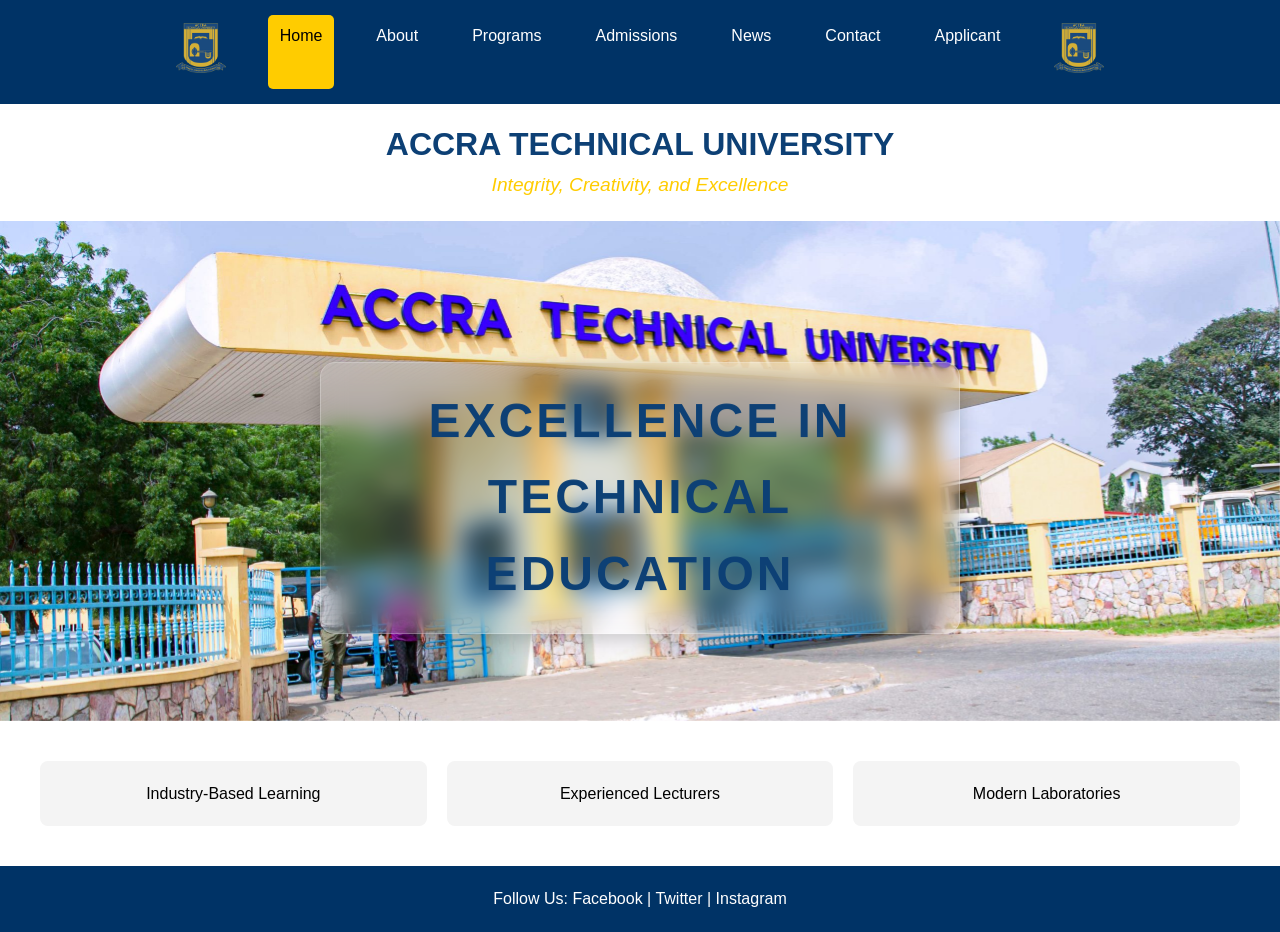
==== index.html @ e80a1d53 "Initial commit: ATU Web Project" ====
<!DOCTYPE html>
<html>
<head>
  <title>ATU - Home</title>
  <link rel="stylesheet" href="css/style.css">
</head>
<body>

<nav>
  <a href="index.html">
    <img src="images/Atu_logo.png" alt="ATU Logo" class="nav-logo">
  </a>
  <a href="index.html" class="active">Home</a>
  <a href="about.html">About</a>
  <a href="programs.html">Programs</a>
  <a href="admissions.html">Admissions</a>
  <a href="news.html">News</a>
  <a href="contact.html">Contact</a>
  <a href="applicant.html">Applicant</a>

  <a href="index.html">
    <img src="images/Atu_logo.png" alt="ATU Logo" class="nav-logo">
</a>
</nav>

<!-- University Header -->
<div class="university-header">
    ACCRA TECHNICAL UNIVERSITY
</div>

<!-- Motto / Tagline -->
<div class="university-motto">
    <em>Integrity, Creativity, and Excellence</em>
</div>


<section class="hero-slider">

  <div class="slide active">
      <img src="images/ATU entrance.jpg" alt="ATU Campus">
      <div class="slide-text">
          <h1>Excellence in Technical Education</h1>
      </div>
  </div>

  <div class="slide">
      <img src="images/ATU administration.jpg" alt="ATU Students">
      <div class="slide-text">
          <h1>Practical Skills for the Future</h1>
      </div>
  </div>

  <div class="slide">
      <img src="images/ATU overview.png" alt="ATU overview">
      <div class="slide-text">
           <h1>Innovation • Technology • Leadership</h1>
      </div>
  </div>

</section>

<section class="cards">
  <div class="card">Industry-Based Learning</div>
  <div class="card">Experienced Lecturers</div>
  <div class="card">Modern Laboratories</div>
</section>

<footer>
  <p>Follow Us: Facebook | Twitter | Instagram</p>
</footer>

<script src="js/main.js"></script>
</body>
</html>
---- css/style.css ----
* {
    margin: 0;
    padding: 0;
    box-sizing: border-box;
    font-family: Arial, sans-serif;
  }
  
  body {
    line-height: 1.6;
  }

  .university-header {
    text-align: center;       
    color: #0d4075;           
    font-size: 2rem;         
    font-weight: bold;        
    margin: 15px 0;           
    font-family: Arial, sans-serif; 
    margin-bottom: 0px;
  }

  .university-motto {
    text-align: center;       
    color: #333;              
    font-size: 1.2rem;        
    font-style: italic;       
    margin-bottom: 20px;      
    font-family: Georgia, serif; 
    color: #ffcc00;
  
  }
  
  /* NAVIGATION */
  nav {
    background: #003366;
    padding: 15px;
    display: flex;
    justify-content: center;
    flex-wrap: wrap;
  }
  
  nav a {
    color: white;
    text-decoration: none;
    margin: 0 15px;
    padding: 8px 12px;
  }
  
  nav a.active,
  nav a:hover {
    background: #ffcc00;
    color: black;
    border-radius: 5px;
  }

  .navbar {
    display: flex;
    align-items: center;
    justify-content: space-between;  /* left logo, links container, right logo */
    padding: 10px 20px;
    background-color: #FFD;          /* example background */
    box-shadow: 0 2px 6px rgba(0,0,0,0.1);
  }
  
  
  .nav-logo {
    height: 50px;              /* size of the logo */
    pointer-events: none;      /* prevents hover/click effects */
  }

  
  /* HERO */
  /* Container */
.hero-slider {
  position: relative;
  width: 100%;
  height: 500px;           /* adjust as needed */
  overflow: hidden;
}

/* All slides stacked on top of each other */
.slide {
  position: absolute;
  width: 100%;
  height: 100%;
  opacity: 0;
  transition: opacity 2s ease-in-out;  /* smooth fade */
}

/* The active slide is visible */
.slide.active {
  opacity: 1;
  z-index: 1;
}

.slide img {
  width: 100%;
  height: 100%;
  object-fit: cover;
}

.slide.active {
    display: block;
}
.slide-text {
  position: absolute;
  top: 50%;
  left: 50%;
  transform: translate(-50%, -40%);
  
  padding: 20px 35px;  
  border-radius: 15px;

  background: rgba(255, 255, 255, 0.12);
  backdrop-filter: blur(12px);
  -webkit-backdrop-filter: blur(12px);

  border: 1px solid rgba(255, 255, 255, 0.25);

  box-shadow: 0 6px 20px rgba(0, 0, 0, 0.20);

  text-align: center;
  color: #fff;

  width: fit-content;        
  max-width: 80%;            
}
.slide-text {
  position: absolute;
  top: 50%;
  left: 50%;
  transform: translate(-50%, -40%);
  
  padding: 20px 35px;  
  border-radius: 15px;

  background: rgba(255, 255, 255, 0.12);
  backdrop-filter: blur(12px);
  -webkit-backdrop-filter: blur(12px);

  border: 1px solid rgba(255, 255, 255, 0.25);

  box-shadow: 0 6px 20px rgba(0, 0, 0, 0.20);

  text-align: center;
  color: #0d4075; 
  width: fit-content;        
  max-width: 80%;            
}

.slide-text h1 {
  font-size: 3rem;
  font-weight: 800;
  letter-spacing: 3px;
  text-transform: uppercase;
  margin: 0;
}


@media (max-width: 768px) {
  .slide-text {
      padding: 20px 30px;
  }

  .slide-text h1 {
      font-size: 1.6rem;
  }
}
.next-btn {
    position: absolute;
    top: 50%;
    right: 20px;
    transform: translateY(-50%);
    background: rgba(0,0,0,0.5);
    border: none;
    color: white;
    font-size: 2rem;
    padding: 10px 15px;
    cursor: pointer;
}

.next-btn:hover {
    background: gold;
    color: black;
}
  
  /* CARDS */
  .cards {
    display: grid;
    grid-template-columns: repeat(auto-fit, minmax(250px,1fr));
    gap: 20px;
    padding: 40px;
  }
  
  .card {
    background: #f4f4f4;
    padding: 20px;
    border-radius: 8px;
    text-align: center;
  }
  
  /* FOOTER */
  footer {
    background: #003366;
    color: white;
    text-align: center;
    padding: 20px;
  }
  
  /* FORM */
  form {
    max-width: 500px;
    margin: 30px auto;
    padding: 20px;
  }
  
  input, select, textarea {
    width: 100%;
    padding: 8px;
    margin: 5px 0;
  }
  
  button {
    padding: 10px;
    background: #003366;
    color: white;
    border: none;
    cursor: pointer;
  }
  
  .error {
    color: red;
    font-size: 14px;
  }
  
  .success {
    color: green;
    text-align: center;
    margin-top: 10px;
  }
  
  /* TABLE */
  table {
    width: 90%;
    margin: 20px auto;
    border-collapse: collapse;
  }
  
  th, td {
    border: 1px solid #ccc;
    padding: 10px;
    text-align: center;
  }
  
  /* NEWS */
  .news-container {
    display: grid;
    grid-template-columns: repeat(auto-fit, minmax(250px,1fr));
    gap: 20px;
    padding: 20px;
  }
  
  .news-card {
    border: 1px solid #ccc;
    padding: 15px;
    border-radius: 5px;
  }
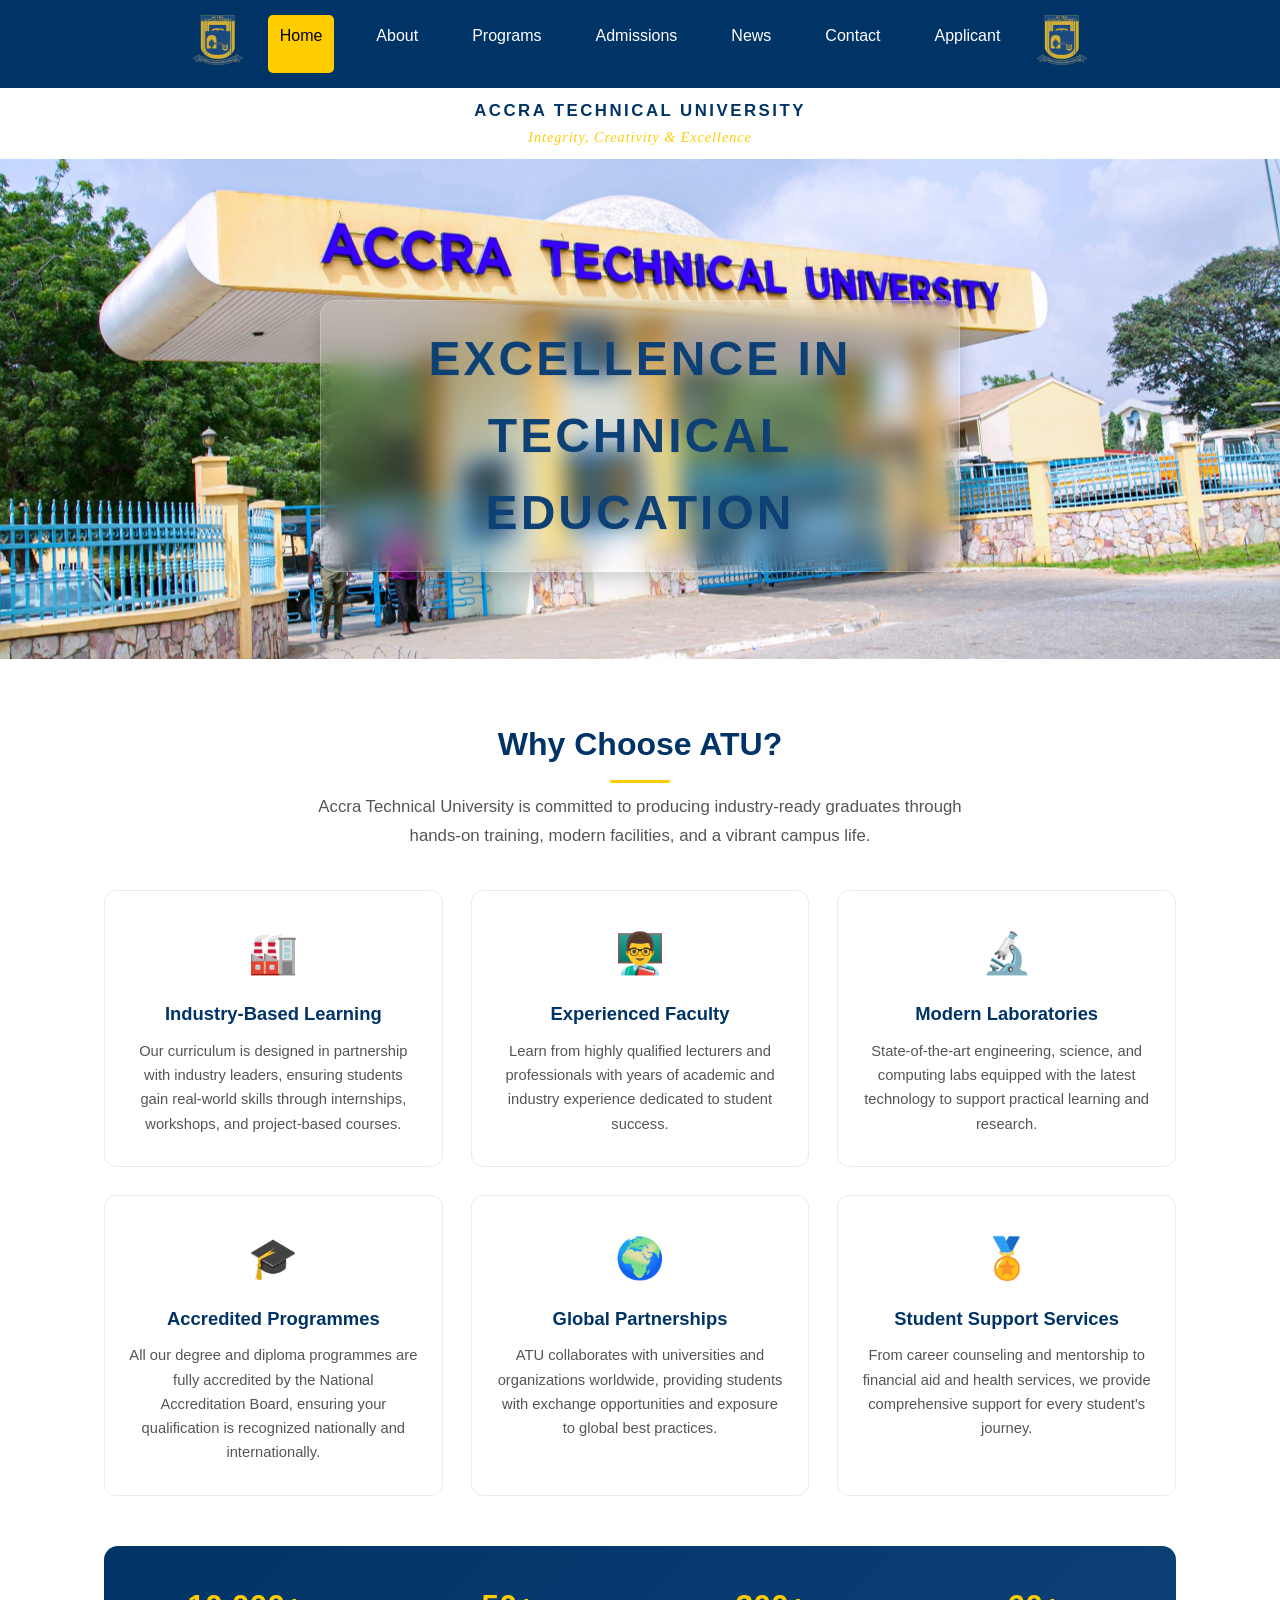
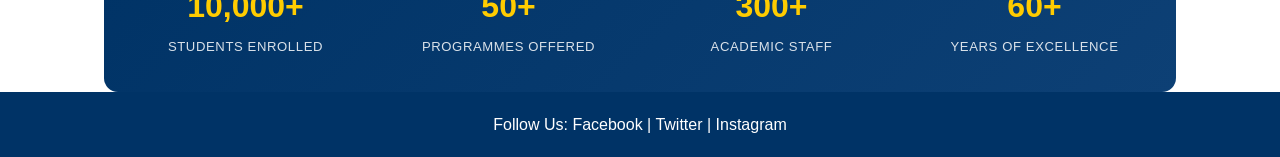
==== commit f91741b9: "Redesign: about, programs, news, applicant, index pages with modern UI" ====
--- a/index.html
+++ b/index.html
@@ -1,74 +1,142 @@
 <!DOCTYPE html>
 <html>
+
 <head>
   <title>ATU - Home</title>
   <link rel="stylesheet" href="css/style.css">
 </head>
+
 <body>
 
-<nav>
-  <a href="index.html">
-    <img src="images/Atu_logo.png" alt="ATU Logo" class="nav-logo">
-  </a>
-  <a href="index.html" class="active">Home</a>
-  <a href="about.html">About</a>
-  <a href="programs.html">Programs</a>
-  <a href="admissions.html">Admissions</a>
-  <a href="news.html">News</a>
-  <a href="contact.html">Contact</a>
-  <a href="applicant.html">Applicant</a>
+  <nav>
+    <a href="index.html">
+      <img src="images/Atu_logo.png" alt="ATU Logo" class="nav-logo">
+    </a>
+    <a href="index.html" class="active">Home</a>
+    <a href="about.html">About</a>
+    <a href="programs.html">Programs</a>
+    <a href="admissions.html">Admissions</a>
+    <a href="news.html">News</a>
+    <a href="contact.html">Contact</a>
+    <a href="applicant.html">Applicant</a>
 
-  <a href="index.html">
-    <img src="images/Atu_logo.png" alt="ATU Logo" class="nav-logo">
-</a>
-</nav>
+    <a href="index.html">
+      <img src="images/Atu_logo.png" alt="ATU Logo" class="nav-logo">
+    </a>
+  </nav>
 
-<!-- University Header -->
-<div class="university-header">
-    ACCRA TECHNICAL UNIVERSITY
-</div>
-
-<!-- Motto / Tagline -->
-<div class="university-motto">
-    <em>Integrity, Creativity, and Excellence</em>
-</div>
+  <!-- University Header Strip -->
+  <div class="university-strip">
+    <span class="uni-name">ACCRA TECHNICAL UNIVERSITY</span>
+    <span class="uni-motto">Integrity, Creativity &amp; Excellence</span>
+  </div>
 
 
-<section class="hero-slider">
+  <section class="hero-slider">
 
-  <div class="slide active">
+    <div class="slide active">
       <img src="images/ATU entrance.jpg" alt="ATU Campus">
       <div class="slide-text">
-          <h1>Excellence in Technical Education</h1>
+        <h1>Excellence in Technical Education</h1>
       </div>
-  </div>
+    </div>
 
-  <div class="slide">
+    <div class="slide">
       <img src="images/ATU administration.jpg" alt="ATU Students">
       <div class="slide-text">
-          <h1>Practical Skills for the Future</h1>
+        <h1>Practical Skills for the Future</h1>
       </div>
-  </div>
+    </div>
 
-  <div class="slide">
+    <div class="slide">
       <img src="images/ATU overview.png" alt="ATU overview">
       <div class="slide-text">
-           <h1>Innovation • Technology • Leadership</h1>
+        <h1>Innovation • Technology • Leadership</h1>
       </div>
-  </div>
+    </div>
 
-</section>
+  </section>
 
-<section class="cards">
-  <div class="card">Industry-Based Learning</div>
-  <div class="card">Experienced Lecturers</div>
-  <div class="card">Modern Laboratories</div>
-</section>
+  <!-- Why Choose ATU -->
+  <section class="why-atu">
+    <div class="section-header">
+      <h2>Why Choose ATU?</h2>
+      <p>Accra Technical University is committed to producing industry-ready graduates through hands-on training, modern
+        facilities, and a vibrant campus life.</p>
+    </div>
 
-<footer>
-  <p>Follow Us: Facebook | Twitter | Instagram</p>
-</footer>
+    <div class="why-grid">
 
-<script src="js/main.js"></script>
+      <div class="why-card">
+        <div class="why-icon">🏭</div>
+        <h3>Industry-Based Learning</h3>
+        <p>Our curriculum is designed in partnership with industry leaders, ensuring students gain real-world skills
+          through internships, workshops, and project-based courses.</p>
+      </div>
+
+      <div class="why-card">
+        <div class="why-icon">👨‍🏫</div>
+        <h3>Experienced Faculty</h3>
+        <p>Learn from highly qualified lecturers and professionals with years of academic and industry experience
+          dedicated to student success.</p>
+      </div>
+
+      <div class="why-card">
+        <div class="why-icon">🔬</div>
+        <h3>Modern Laboratories</h3>
+        <p>State-of-the-art engineering, science, and computing labs equipped with the latest technology to support
+          practical learning and research.</p>
+      </div>
+
+      <div class="why-card">
+        <div class="why-icon">🎓</div>
+        <h3>Accredited Programmes</h3>
+        <p>All our degree and diploma programmes are fully accredited by the National Accreditation Board, ensuring your
+          qualification is recognized nationally and internationally.</p>
+      </div>
+
+      <div class="why-card">
+        <div class="why-icon">🌍</div>
+        <h3>Global Partnerships</h3>
+        <p>ATU collaborates with universities and organizations worldwide, providing students with exchange
+          opportunities and exposure to global best practices.</p>
+      </div>
+
+      <div class="why-card">
+        <div class="why-icon">🏅</div>
+        <h3>Student Support Services</h3>
+        <p>From career counseling and mentorship to financial aid and health services, we provide comprehensive support
+          for every student's journey.</p>
+      </div>
+
+    </div>
+
+    <!-- Quick Stats Bar -->
+    <div class="atu-stats-bar">
+      <div class="atu-stat">
+        <span class="atu-stat-num">10,000+</span>
+        <span class="atu-stat-label">Students Enrolled</span>
+      </div>
+      <div class="atu-stat">
+        <span class="atu-stat-num">50+</span>
+        <span class="atu-stat-label">Programmes Offered</span>
+      </div>
+      <div class="atu-stat">
+        <span class="atu-stat-num">300+</span>
+        <span class="atu-stat-label">Academic Staff</span>
+      </div>
+      <div class="atu-stat">
+        <span class="atu-stat-num">60+</span>
+        <span class="atu-stat-label">Years of Excellence</span>
+      </div>
+    </div>
+  </section>
+
+  <footer>
+    <p>Follow Us: Facebook | Twitter | Instagram</p>
+  </footer>
+
+  <script src="js/main.js"></script>
 </body>
-</html>
+
+</html>
--- a/css/style.css
+++ b/css/style.css
@@ -9,25 +9,55 @@
     line-height: 1.6;
   }
 
-  .university-header {
-    text-align: center;       
-    color: #0d4075;           
-    font-size: 2rem;         
-    font-weight: bold;        
-    margin: 15px 0;           
-    font-family: Arial, sans-serif; 
-    margin-bottom: 0px;
-  }
-
-  .university-motto {
-    text-align: center;       
-    color: #333;              
-    font-size: 1.2rem;        
-    font-style: italic;       
-    margin-bottom: 20px;      
-    font-family: Georgia, serif; 
+  /* UNIVERSITY STRIP */
+  .university-strip {
+    display: flex;
+    flex-direction: column;
+    align-items: center;
+    justify-content: center;
+    gap: 2px;
+    background: #ffffff;
+    padding: 10px 20px;
+  }
+
+  .uni-name {
+    color: #003366;
+    font-size: 1.05rem;
+    font-weight: 700;
+    letter-spacing: 2.5px;
+    text-transform: uppercase;
+    font-family: Arial, sans-serif;
+  }
+
+  .uni-divider {
     color: #ffcc00;
-  
+    font-size: 1.1rem;
+    opacity: 0.6;
+  }
+
+  .uni-motto {
+    color: #ffcc00;
+    font-size: 0.88rem;
+    font-style: italic;
+    letter-spacing: 1px;
+    font-family: Georgia, serif;
+  }
+
+  @media (max-width: 520px) {
+    .university-strip {
+      flex-direction: column;
+      gap: 2px;
+      padding: 8px 12px;
+    }
+    .uni-divider {
+      display: none;
+    }
+    .uni-name {
+      font-size: 0.9rem;
+    }
+    .uni-motto {
+      font-size: 0.78rem;
+    }
   }
   
   /* NAVIGATION */
@@ -51,6 +81,14 @@
     background: #ffcc00;
     color: black;
     border-radius: 5px;
+  }
+
+  nav a:has(.nav-logo),
+  nav a:has(.nav-logo):hover,
+  nav a:has(.nav-logo).active {
+    background: none;
+    padding: 0;
+    margin: 0 10px;
   }
 
   .navbar {
@@ -184,19 +222,121 @@
     color: black;
 }
   
-  /* CARDS */
-  .cards {
+  /* ================= WHY CHOOSE ATU ================= */
+  .why-atu {
+    padding: 60px 5% 0;
+    max-width: 1200px;
+    margin: 0 auto;
+  }
+
+  .section-header {
+    text-align: center;
+    margin-bottom: 40px;
+  }
+
+  .section-header h2 {
+    font-size: 2rem;
+    color: #003366;
+    margin-bottom: 10px;
+    position: relative;
+    display: inline-block;
+  }
+
+  .section-header h2::after {
+    content: '';
+    display: block;
+    width: 60px;
+    height: 3px;
+    background: #ffcc00;
+    margin: 10px auto 0;
+    border-radius: 2px;
+  }
+
+  .section-header p {
+    color: #555;
+    font-size: 1.05rem;
+    max-width: 650px;
+    margin: 0 auto;
+    line-height: 1.7;
+  }
+
+  .why-grid {
     display: grid;
-    grid-template-columns: repeat(auto-fit, minmax(250px,1fr));
+    grid-template-columns: repeat(auto-fit, minmax(300px, 1fr));
+    gap: 28px;
+  }
+
+  .why-card {
+    background: #fff;
+    border: 1px solid #e8ecf1;
+    border-radius: 12px;
+    padding: 30px 24px;
+    text-align: center;
+    transition: transform 0.3s ease, box-shadow 0.3s ease;
+  }
+
+  .why-card:hover {
+    transform: translateY(-6px);
+    box-shadow: 0 10px 30px rgba(0, 51, 102, 0.12);
+    border-color: #ffcc00;
+  }
+
+  .why-icon {
+    font-size: 2.5rem;
+    margin-bottom: 14px;
+  }
+
+  .why-card h3 {
+    color: #003366;
+    font-size: 1.15rem;
+    margin-bottom: 10px;
+    font-weight: 700;
+  }
+
+  .why-card p {
+    color: #555;
+    font-size: 0.92rem;
+    line-height: 1.65;
+  }
+
+  /* Stats Bar */
+  .atu-stats-bar {
+    display: grid;
+    grid-template-columns: repeat(auto-fit, minmax(150px, 1fr));
     gap: 20px;
-    padding: 40px;
-  }
-  
-  .card {
-    background: #f4f4f4;
-    padding: 20px;
-    border-radius: 8px;
-    text-align: center;
+    margin-top: 50px;
+    padding: 35px 20px;
+    background: linear-gradient(135deg, #003366 0%, #0d4075 100%);
+    border-radius: 14px;
+    text-align: center;
+  }
+
+  .atu-stat-num {
+    display: block;
+    font-size: 2rem;
+    font-weight: 800;
+    color: #ffcc00;
+  }
+
+  .atu-stat-label {
+    display: block;
+    font-size: 0.82rem;
+    color: rgba(255, 255, 255, 0.85);
+    margin-top: 4px;
+    text-transform: uppercase;
+    letter-spacing: 0.6px;
+  }
+
+  @media (max-width: 768px) {
+    .why-grid {
+      grid-template-columns: 1fr;
+    }
+    .section-header h2 {
+      font-size: 1.6rem;
+    }
+    .atu-stats-bar {
+      grid-template-columns: repeat(2, 1fr);
+    }
   }
   
   /* FOOTER */
@@ -265,4 +405,795 @@
     padding: 15px;
     border-radius: 5px;
   }
+  
+  /* ================= PAGE BANNER ================= */
+  .page-banner {
+    background: linear-gradient(135deg, #003366 0%, #0d4075 50%, #1a5c9e 100%);
+    color: white;
+    text-align: center;
+    padding: 50px 20px 40px;
+  }
+  
+  .page-banner h1 {
+    font-size: 2.4rem;
+    font-weight: 700;
+    margin-bottom: 8px;
+    letter-spacing: 1px;
+  }
+  
+  .page-banner p {
+    font-size: 1.1rem;
+    opacity: 0.85;
+    font-style: italic;
+  }
+  
+  /* ================= APPLICANT STATS ================= */
+  .applicant-stats {
+    display: grid;
+    grid-template-columns: repeat(auto-fit, minmax(160px, 1fr));
+    gap: 20px;
+    padding: 30px 5%;
+    max-width: 900px;
+    margin: -30px auto 0;
+    position: relative;
+    z-index: 2;
+  }
+  
+  .stat-card {
+    background: #fff;
+    border-radius: 12px;
+    padding: 22px 16px;
+    text-align: center;
+    box-shadow: 0 4px 15px rgba(0, 0, 0, 0.1);
+    transition: transform 0.25s ease, box-shadow 0.25s ease;
+  }
+  
+  .stat-card:hover {
+    transform: translateY(-4px);
+    box-shadow: 0 8px 25px rgba(0, 0, 0, 0.15);
+  }
+  
+  .stat-number {
+    display: block;
+    font-size: 2rem;
+    font-weight: 800;
+    color: #003366;
+  }
+  
+  .stat-label {
+    display: block;
+    font-size: 0.85rem;
+    color: #666;
+    margin-top: 4px;
+    text-transform: uppercase;
+    letter-spacing: 0.5px;
+  }
+  
+  /* ================= APPLICANT TOOLBAR ================= */
+  .applicant-toolbar {
+    display: flex;
+    flex-wrap: wrap;
+    align-items: center;
+    gap: 12px;
+    max-width: 1100px;
+    margin: 30px auto 0;
+    padding: 0 5%;
+  }
+  
+  .applicant-toolbar input[type="text"] {
+    flex: 1;
+    min-width: 200px;
+    padding: 12px 16px;
+    border: 2px solid #dde1e6;
+    border-radius: 8px;
+    font-size: 0.95rem;
+    transition: border-color 0.3s;
+    outline: none;
+  }
+  
+  .applicant-toolbar input[type="text"]:focus {
+    border-color: #003366;
+  }
+  
+  .applicant-toolbar select {
+    padding: 12px 16px;
+    border: 2px solid #dde1e6;
+    border-radius: 8px;
+    font-size: 0.95rem;
+    background: #fff;
+    cursor: pointer;
+    outline: none;
+    min-width: 170px;
+  }
+  
+  .applicant-toolbar select:focus {
+    border-color: #003366;
+  }
+  
+  .btn-export {
+    padding: 12px 20px;
+    background: #0d4075;
+    color: white;
+    border: none;
+    border-radius: 8px;
+    cursor: pointer;
+    font-size: 0.9rem;
+    font-weight: 600;
+    transition: background 0.3s;
+  }
+  
+  .btn-export:hover {
+    background: #003366;
+  }
+  
+  .btn-clear {
+    padding: 12px 20px;
+    background: #dc3545;
+    color: white;
+    border: none;
+    border-radius: 8px;
+    cursor: pointer;
+    font-size: 0.9rem;
+    font-weight: 600;
+    transition: background 0.3s;
+  }
+  
+  .btn-clear:hover {
+    background: #a71d2a;
+  }
+  
+  /* ================= APPLICANT TABLE ================= */
+  .applicant-table-wrapper {
+    max-width: 1100px;
+    margin: 25px auto 40px;
+    padding: 0 5%;
+  }
+  
+  .applicant-table {
+    width: 100%;
+    border-collapse: separate;
+    border-spacing: 0;
+    border-radius: 12px;
+    overflow: hidden;
+    box-shadow: 0 2px 12px rgba(0, 0, 0, 0.08);
+  }
+  
+  .applicant-table thead {
+    background: linear-gradient(135deg, #003366, #0d4075);
+  }
+  
+  .applicant-table thead th {
+    color: #fff;
+    padding: 14px 16px;
+    font-size: 0.85rem;
+    text-transform: uppercase;
+    letter-spacing: 0.8px;
+    font-weight: 600;
+    border: none;
+    text-align: left;
+  }
+  
+  .applicant-table thead th:first-child {
+    text-align: center;
+    width: 50px;
+  }
+
+  .applicant-table thead th:last-child {
+    text-align: center;
+    width: 100px;
+  }
+  
+  .applicant-table tbody tr {
+    transition: background 0.2s;
+  }
+  
+  .applicant-table tbody tr:nth-child(even) {
+    background: #f7f9fc;
+  }
+  
+  .applicant-table tbody tr:hover {
+    background: #e8f0fe;
+  }
+  
+  .applicant-table tbody td {
+    padding: 13px 16px;
+    font-size: 0.93rem;
+    color: #333;
+    border: none;
+    border-bottom: 1px solid #eee;
+    text-align: left;
+  }
+  
+  .applicant-table tbody td:first-child {
+    text-align: center;
+    font-weight: 600;
+    color: #003366;
+  }
+
+  .applicant-table tbody td:last-child {
+    text-align: center;
+  }
+  
+  .btn-delete {
+    padding: 6px 14px;
+    background: transparent;
+    color: #dc3545;
+    border: 2px solid #dc3545;
+    border-radius: 6px;
+    cursor: pointer;
+    font-size: 0.82rem;
+    font-weight: 600;
+    transition: all 0.25s ease;
+  }
+  
+  .btn-delete:hover {
+    background: #dc3545;
+    color: #fff;
+  }
+  
+  /* ================= EMPTY STATE ================= */
+  .empty-state {
+    text-align: center;
+    padding: 60px 20px;
+    display: none;
+  }
+  
+  .empty-state.visible {
+    display: block;
+  }
+  
+  .empty-icon {
+    font-size: 3.5rem;
+    margin-bottom: 12px;
+  }
+  
+  .empty-state h3 {
+    color: #003366;
+    font-size: 1.4rem;
+    margin-bottom: 8px;
+  }
+  
+  .empty-state p {
+    color: #777;
+    font-size: 0.95rem;
+  }
+  
+  .empty-state a {
+    color: #0d4075;
+    font-weight: 600;
+    text-decoration: underline;
+  }
+  
+  /* ================= RESPONSIVE ================= */
+  @media (max-width: 768px) {
+    .applicant-stats {
+      grid-template-columns: repeat(2, 1fr);
+      padding: 20px 4%;
+    }
+  
+    .applicant-toolbar {
+      flex-direction: column;
+    }
+  
+    .applicant-toolbar input[type="text"],
+    .applicant-toolbar select {
+      width: 100%;
+    }
+  
+    .applicant-table-wrapper {
+      overflow-x: auto;
+    }
+  
+    .page-banner h1 {
+      font-size: 1.8rem;
+    }
+  }
+
+  /* ================= ABOUT PAGE ================= */
+  .about-intro {
+    max-width: 1100px;
+    margin: 0 auto;
+    padding: 50px 5% 40px;
+  }
+
+  .about-intro-content {
+    display: grid;
+    grid-template-columns: 1.2fr 1fr;
+    gap: 40px;
+    align-items: center;
+  }
+
+  .about-text h2 {
+    color: #003366;
+    font-size: 1.8rem;
+    margin-bottom: 16px;
+    position: relative;
+  }
+
+  .about-text h2::after {
+    content: '';
+    display: block;
+    width: 50px;
+    height: 3px;
+    background: #ffcc00;
+    margin-top: 8px;
+    border-radius: 2px;
+  }
+
+  .about-text p {
+    color: #555;
+    font-size: 0.95rem;
+    line-height: 1.75;
+    margin-bottom: 14px;
+  }
+
+  .about-image img {
+    width: 100%;
+    border-radius: 12px;
+    box-shadow: 0 8px 25px rgba(0, 0, 0, 0.12);
+  }
+
+  @media (max-width: 768px) {
+    .about-intro-content {
+      grid-template-columns: 1fr;
+    }
+  }
+
+  /* Vision / Mission / Values */
+  .vmv-section {
+    background: #f7f9fc;
+    padding: 50px 5%;
+  }
+
+  .vmv-grid {
+    display: grid;
+    grid-template-columns: repeat(auto-fit, minmax(280px, 1fr));
+    gap: 28px;
+    max-width: 1100px;
+    margin: 0 auto;
+  }
+
+  .vmv-card {
+    background: #fff;
+    border-radius: 12px;
+    padding: 30px 24px;
+    text-align: center;
+    box-shadow: 0 2px 12px rgba(0,0,0,0.06);
+    border-top: 4px solid #003366;
+    transition: transform 0.3s, box-shadow 0.3s;
+  }
+
+  .vmv-card:hover {
+    transform: translateY(-5px);
+    box-shadow: 0 8px 25px rgba(0,0,0,0.1);
+  }
+
+  .vmv-icon {
+    font-size: 2.5rem;
+    margin-bottom: 12px;
+  }
+
+  .vmv-card h3 {
+    color: #003366;
+    font-size: 1.2rem;
+    margin-bottom: 10px;
+  }
+
+  .vmv-card p {
+    color: #555;
+    font-size: 0.92rem;
+    line-height: 1.65;
+  }
+
+  .values-list {
+    display: flex;
+    flex-wrap: wrap;
+    justify-content: center;
+    gap: 8px;
+    margin-top: 8px;
+  }
+
+  .value-tag {
+    background: #e8f0fe;
+    color: #003366;
+    padding: 6px 14px;
+    border-radius: 20px;
+    font-size: 0.82rem;
+    font-weight: 600;
+  }
+
+  /* History Timeline */
+  .history-section {
+    max-width: 800px;
+    margin: 0 auto;
+    padding: 50px 5% 60px;
+  }
+
+  .timeline {
+    position: relative;
+    margin-top: 30px;
+    padding-left: 40px;
+  }
+
+  .timeline::before {
+    content: '';
+    position: absolute;
+    left: 15px;
+    top: 0;
+    bottom: 0;
+    width: 3px;
+    background: #dde1e6;
+    border-radius: 2px;
+  }
+
+  .timeline-item {
+    position: relative;
+    margin-bottom: 30px;
+    padding-left: 20px;
+  }
+
+  .timeline-item::before {
+    content: '';
+    position: absolute;
+    left: -31px;
+    top: 6px;
+    width: 14px;
+    height: 14px;
+    background: #003366;
+    border: 3px solid #ffcc00;
+    border-radius: 50%;
+  }
+
+  .timeline-year {
+    font-size: 0.85rem;
+    font-weight: 700;
+    color: #ffcc00;
+    background: #003366;
+    display: inline-block;
+    padding: 3px 12px;
+    border-radius: 12px;
+    margin-bottom: 6px;
+  }
+
+  .timeline-content h4 {
+    color: #003366;
+    font-size: 1.05rem;
+    margin-bottom: 4px;
+  }
+
+  .timeline-content p {
+    color: #555;
+    font-size: 0.9rem;
+    line-height: 1.6;
+  }
+
+  /* ================= PROGRAMS PAGE ================= */
+  .prog-levels {
+    max-width: 1100px;
+    margin: 0 auto;
+    padding: 50px 5% 40px;
+  }
+
+  .levels-grid {
+    display: grid;
+    grid-template-columns: repeat(auto-fit, minmax(220px, 1fr));
+    gap: 24px;
+  }
+
+  .level-card {
+    background: #fff;
+    border: 1px solid #e8ecf1;
+    border-radius: 12px;
+    padding: 28px 20px;
+    text-align: center;
+    transition: transform 0.3s, box-shadow 0.3s, border-color 0.3s;
+  }
+
+  .level-card:hover {
+    transform: translateY(-5px);
+    box-shadow: 0 8px 25px rgba(0,51,102,0.1);
+    border-color: #ffcc00;
+  }
+
+  .level-icon {
+    font-size: 2.2rem;
+    margin-bottom: 12px;
+  }
+
+  .level-card h3 {
+    color: #003366;
+    font-size: 1.05rem;
+    margin-bottom: 8px;
+  }
+
+  .level-card p {
+    color: #666;
+    font-size: 0.88rem;
+    line-height: 1.6;
+  }
+
+  /* Schools Section */
+  .schools-section {
+    background: #f7f9fc;
+    padding: 50px 5%;
+  }
+
+  .schools-grid {
+    display: grid;
+    grid-template-columns: repeat(auto-fit, minmax(300px, 1fr));
+    gap: 28px;
+    max-width: 1200px;
+    margin: 0 auto;
+  }
+
+  .school-card {
+    background: #fff;
+    border-radius: 12px;
+    overflow: hidden;
+    box-shadow: 0 2px 12px rgba(0,0,0,0.06);
+    transition: transform 0.3s, box-shadow 0.3s;
+  }
+
+  .school-card:hover {
+    transform: translateY(-5px);
+    box-shadow: 0 8px 25px rgba(0,0,0,0.12);
+  }
+
+  .school-header {
+    padding: 20px;
+    display: flex;
+    align-items: center;
+    gap: 12px;
+  }
+
+  .school-header.engineering { background: linear-gradient(135deg, #003366, #0d4075); }
+  .school-header.sciences { background: linear-gradient(135deg, #1a6b3c, #228b22); }
+  .school-header.business { background: linear-gradient(135deg, #8b4513, #a0522d); }
+  .school-header.arts { background: linear-gradient(135deg, #6a1b9a, #8e24aa); }
+
+  .school-icon {
+    font-size: 1.8rem;
+  }
+
+  .school-header h3 {
+    color: #fff;
+    font-size: 1.05rem;
+    font-weight: 700;
+  }
+
+  .school-body {
+    padding: 20px;
+  }
+
+  .school-body > p {
+    color: #666;
+    font-size: 0.88rem;
+    line-height: 1.6;
+    margin-bottom: 14px;
+  }
+
+  .prog-list {
+    list-style: none;
+    padding: 0;
+    margin: 0;
+  }
+
+  .prog-list li {
+    padding: 8px 0;
+    border-bottom: 1px solid #f0f0f0;
+    font-size: 0.9rem;
+    color: #333;
+    display: flex;
+    align-items: center;
+    gap: 8px;
+  }
+
+  .prog-list li:last-child {
+    border-bottom: none;
+  }
+
+  .prog-badge {
+    background: #003366;
+    color: #fff;
+    padding: 2px 8px;
+    border-radius: 4px;
+    font-size: 0.7rem;
+    font-weight: 700;
+    flex-shrink: 0;
+  }
+
+  /* Programs CTA */
+  .prog-cta {
+    text-align: center;
+    padding: 50px 20px;
+    background: linear-gradient(135deg, #003366 0%, #0d4075 100%);
+    color: #fff;
+  }
+
+  .prog-cta h2 {
+    font-size: 1.8rem;
+    margin-bottom: 10px;
+  }
+
+  .prog-cta p {
+    font-size: 1rem;
+    opacity: 0.85;
+    margin-bottom: 24px;
+  }
+
+  .cta-btn {
+    display: inline-block;
+    padding: 14px 32px;
+    background: #ffcc00;
+    color: #003366;
+    font-weight: 700;
+    font-size: 1rem;
+    text-decoration: none;
+    border-radius: 8px;
+    transition: background 0.3s, transform 0.2s;
+  }
+
+  .cta-btn:hover {
+    background: #ffd633;
+    transform: translateY(-2px);
+  }
+
+  @media (max-width: 768px) {
+    .schools-grid {
+      grid-template-columns: 1fr;
+    }
+    .levels-grid {
+      grid-template-columns: repeat(2, 1fr);
+    }
+  }
+
+  /* ================= NEWS PAGE ================= */
+  .news-filter-bar {
+    display: flex;
+    justify-content: center;
+    align-items: center;
+    gap: 10px;
+    padding: 24px 20px;
+    flex-wrap: wrap;
+    background: #f7f9fc;
+    border-bottom: 1px solid #e8ecf1;
+  }
+
+  .filter-label {
+    font-weight: 600;
+    color: #003366;
+    font-size: 0.9rem;
+  }
+
+  .filter-btn {
+    padding: 8px 18px;
+    border: 2px solid #dde1e6;
+    background: #fff;
+    border-radius: 20px;
+    font-size: 0.85rem;
+    font-weight: 600;
+    cursor: pointer;
+    transition: all 0.25s;
+    color: #555;
+  }
+
+  .filter-btn:hover,
+  .filter-btn.active {
+    background: #003366;
+    color: #fff;
+    border-color: #003366;
+  }
+
+  .news-grid {
+    display: grid;
+    grid-template-columns: repeat(auto-fit, minmax(340px, 1fr));
+    gap: 24px;
+    max-width: 1200px;
+    margin: 0 auto;
+    padding: 40px 5%;
+  }
+
+  .news-item {
+    background: #fff;
+    border-radius: 12px;
+    padding: 24px;
+    box-shadow: 0 2px 12px rgba(0,0,0,0.06);
+    border-left: 4px solid #dde1e6;
+    display: flex;
+    gap: 18px;
+    transition: transform 0.3s, box-shadow 0.3s, border-color 0.3s;
+    position: relative;
+  }
+
+  .news-item:hover {
+    transform: translateY(-4px);
+    box-shadow: 0 8px 25px rgba(0,0,0,0.1);
+    border-left-color: #003366;
+  }
+
+  .news-item.featured {
+    grid-column: 1 / -1;
+    border-left-color: #ffcc00;
+    background: linear-gradient(135deg, #fffef5, #fff);
+  }
+
+  .news-badge {
+    position: absolute;
+    top: 12px;
+    right: 12px;
+    background: #ffcc00;
+    color: #003366;
+    font-size: 0.72rem;
+    font-weight: 700;
+    padding: 3px 10px;
+    border-radius: 10px;
+    text-transform: uppercase;
+    letter-spacing: 0.5px;
+  }
+
+  .news-date {
+    display: flex;
+    flex-direction: column;
+    align-items: center;
+    justify-content: center;
+    min-width: 60px;
+    flex-shrink: 0;
+  }
+
+  .date-day {
+    font-size: 1.8rem;
+    font-weight: 800;
+    color: #003366;
+    line-height: 1;
+  }
+
+  .date-month {
+    font-size: 0.72rem;
+    color: #888;
+    text-transform: uppercase;
+    letter-spacing: 0.5px;
+  }
+
+  .news-tag {
+    display: inline-block;
+    padding: 3px 10px;
+    border-radius: 12px;
+    font-size: 0.72rem;
+    font-weight: 600;
+    text-transform: uppercase;
+    letter-spacing: 0.5px;
+    margin-bottom: 8px;
+  }
+
+  .news-tag.academics { background: #e8f0fe; color: #003366; }
+  .news-tag.events { background: #fef3e0; color: #e65100; }
+  .news-tag.sports { background: #e8f5e9; color: #1b5e20; }
+  .news-tag.admissions { background: #fce4ec; color: #b71c1c; }
+
+  .news-content h3 {
+    color: #222;
+    font-size: 1.05rem;
+    margin-bottom: 8px;
+    line-height: 1.4;
+  }
+
+  .news-content p {
+    color: #666;
+    font-size: 0.88rem;
+    line-height: 1.65;
+  }
+
+  @media (max-width: 768px) {
+    .news-grid {
+      grid-template-columns: 1fr;
+    }
+    .news-item {
+      flex-direction: column;
+      gap: 12px;
+    }
+    .news-date {
+      flex-direction: row;
+      gap: 6px;
+    }
+  }
   
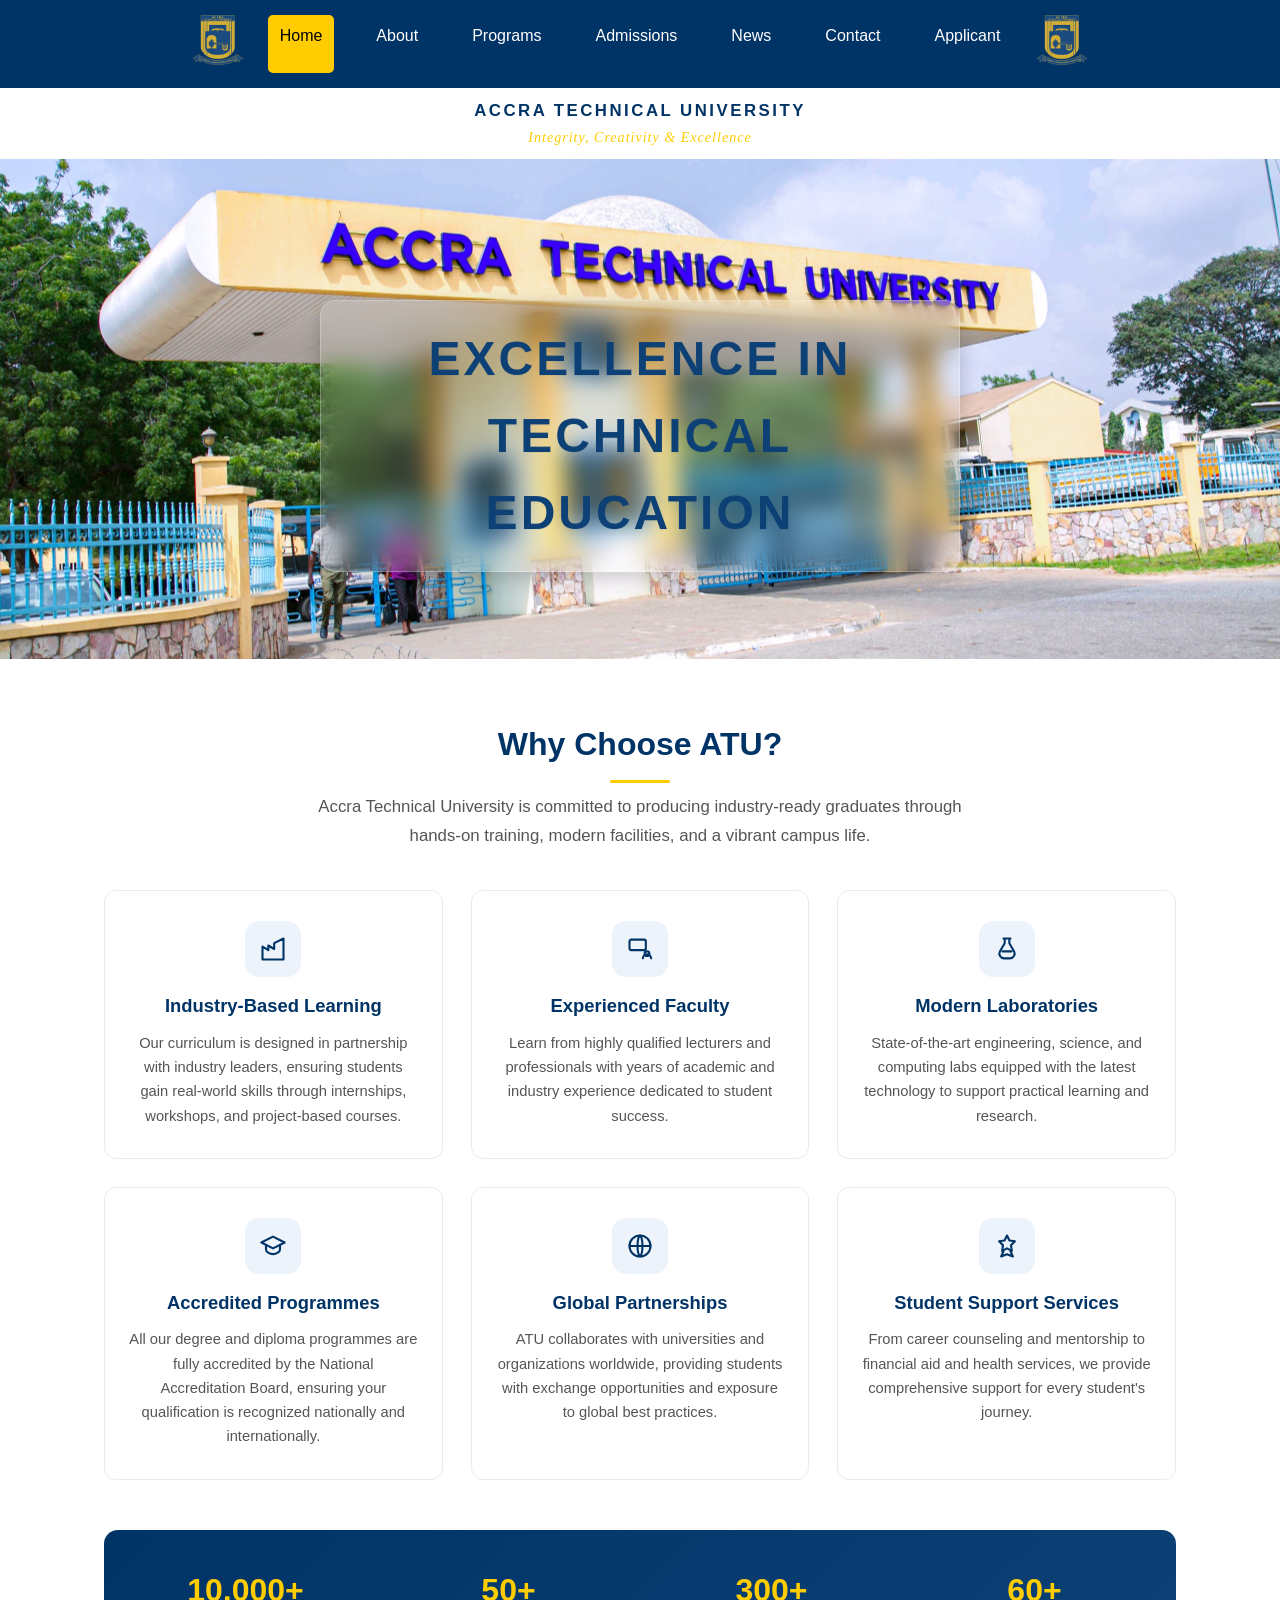
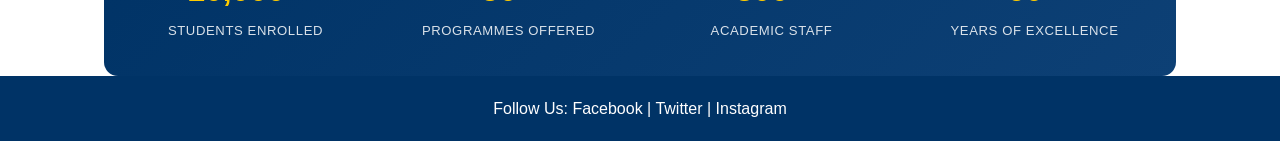
==== commit ae8f4c65: "Replace emoji icons with SVG logo-style icons" ====
--- a/index.html
+++ b/index.html
@@ -68,42 +68,72 @@
     <div class="why-grid">
 
       <div class="why-card">
-        <div class="why-icon">🏭</div>
+        <div class="why-icon" aria-hidden="true">
+          <svg viewBox="0 0 24 24" fill="none">
+            <path d="M3 21V10l5 3V9l5 3V7l8-4v18H3z" stroke-linecap="round" stroke-linejoin="round"/>
+          </svg>
+        </div>
         <h3>Industry-Based Learning</h3>
         <p>Our curriculum is designed in partnership with industry leaders, ensuring students gain real-world skills
           through internships, workshops, and project-based courses.</p>
       </div>
 
       <div class="why-card">
-        <div class="why-icon">👨‍🏫</div>
+        <div class="why-icon" aria-hidden="true">
+          <svg viewBox="0 0 24 24" fill="none">
+            <rect x="3" y="4" width="14" height="9" rx="1.5"/>
+            <circle cx="18" cy="16" r="2"/>
+            <path d="M14.5 20a3.5 3.5 0 0 1 7 0" stroke-linecap="round"/>
+          </svg>
+        </div>
         <h3>Experienced Faculty</h3>
         <p>Learn from highly qualified lecturers and professionals with years of academic and industry experience
           dedicated to student success.</p>
       </div>
 
       <div class="why-card">
-        <div class="why-icon">🔬</div>
+        <div class="why-icon" aria-hidden="true">
+          <svg viewBox="0 0 24 24" fill="none">
+            <path d="M9 3h6M10 3v4l-4 7a4 4 0 0 0 3.5 6h5a4 4 0 0 0 3.5-6l-4-7V3" stroke-linecap="round" stroke-linejoin="round"/>
+            <path d="M8 14h8" stroke-linecap="round"/>
+          </svg>
+        </div>
         <h3>Modern Laboratories</h3>
         <p>State-of-the-art engineering, science, and computing labs equipped with the latest technology to support
           practical learning and research.</p>
       </div>
 
       <div class="why-card">
-        <div class="why-icon">🎓</div>
+        <div class="why-icon" aria-hidden="true">
+          <svg viewBox="0 0 24 24" fill="none">
+            <path d="m2 9 10-5 10 5-10 5L2 9z" stroke-linejoin="round"/>
+            <path d="M6 11v4c0 2 3 4 6 4s6-2 6-4v-4" stroke-linecap="round" stroke-linejoin="round"/>
+          </svg>
+        </div>
         <h3>Accredited Programmes</h3>
         <p>All our degree and diploma programmes are fully accredited by the National Accreditation Board, ensuring your
           qualification is recognized nationally and internationally.</p>
       </div>
 
       <div class="why-card">
-        <div class="why-icon">🌍</div>
+        <div class="why-icon" aria-hidden="true">
+          <svg viewBox="0 0 24 24" fill="none">
+            <circle cx="12" cy="12" r="9"/>
+            <path d="M3 12h18M12 3c2.8 2.4 2.8 15.6 0 18M12 3c-2.8 2.4-2.8 15.6 0 18" stroke-linecap="round"/>
+          </svg>
+        </div>
         <h3>Global Partnerships</h3>
         <p>ATU collaborates with universities and organizations worldwide, providing students with exchange
           opportunities and exposure to global best practices.</p>
       </div>
 
       <div class="why-card">
-        <div class="why-icon">🏅</div>
+        <div class="why-icon" aria-hidden="true">
+          <svg viewBox="0 0 24 24" fill="none">
+            <path d="M12 3l2.1 4.3 4.7.7-3.4 3.4.8 4.8L12 14l-4.2 2.2.8-4.8L5.2 8l4.7-.7L12 3z" stroke-linejoin="round"/>
+            <path d="M9 16.5 7 21l5-2 5 2-2-4.5" stroke-linecap="round" stroke-linejoin="round"/>
+          </svg>
+        </div>
         <h3>Student Support Services</h3>
         <p>From career counseling and mentorship to financial aid and health services, we provide comprehensive support
           for every student's journey.</p>
--- a/css/style.css
+++ b/css/style.css
@@ -282,8 +282,22 @@
   }
 
   .why-icon {
-    font-size: 2.5rem;
-    margin-bottom: 14px;
+    width: 56px;
+    height: 56px;
+    margin: 0 auto 14px;
+    border-radius: 14px;
+    background: #edf3fb;
+    color: #003366;
+    display: flex;
+    align-items: center;
+    justify-content: center;
+  }
+
+  .why-icon svg {
+    width: 28px;
+    height: 28px;
+    stroke: currentColor;
+    stroke-width: 1.8;
   }
 
   .why-card h3 {
@@ -643,8 +657,22 @@
   }
   
   .empty-icon {
-    font-size: 3.5rem;
-    margin-bottom: 12px;
+    width: 62px;
+    height: 62px;
+    margin: 0 auto 12px;
+    border-radius: 16px;
+    background: #edf3fb;
+    color: #003366;
+    display: flex;
+    align-items: center;
+    justify-content: center;
+  }
+
+  .empty-icon svg {
+    width: 30px;
+    height: 30px;
+    stroke: currentColor;
+    stroke-width: 1.8;
   }
   
   .empty-state h3 {
@@ -769,8 +797,22 @@
   }
 
   .vmv-icon {
-    font-size: 2.5rem;
-    margin-bottom: 12px;
+    width: 56px;
+    height: 56px;
+    margin: 0 auto 12px;
+    border-radius: 14px;
+    background: #edf3fb;
+    color: #003366;
+    display: flex;
+    align-items: center;
+    justify-content: center;
+  }
+
+  .vmv-icon svg {
+    width: 28px;
+    height: 28px;
+    stroke: currentColor;
+    stroke-width: 1.8;
   }
 
   .vmv-card h3 {
@@ -896,8 +938,22 @@
   }
 
   .level-icon {
-    font-size: 2.2rem;
-    margin-bottom: 12px;
+    width: 54px;
+    height: 54px;
+    margin: 0 auto 12px;
+    border-radius: 14px;
+    background: #edf3fb;
+    color: #003366;
+    display: flex;
+    align-items: center;
+    justify-content: center;
+  }
+
+  .level-icon svg {
+    width: 27px;
+    height: 27px;
+    stroke: currentColor;
+    stroke-width: 1.8;
   }
 
   .level-card h3 {
@@ -952,7 +1008,22 @@
   .school-header.arts { background: linear-gradient(135deg, #6a1b9a, #8e24aa); }
 
   .school-icon {
-    font-size: 1.8rem;
+    width: 42px;
+    height: 42px;
+    border-radius: 10px;
+    background: rgba(255,255,255,0.15);
+    color: #fff;
+    display: flex;
+    align-items: center;
+    justify-content: center;
+    flex-shrink: 0;
+  }
+
+  .school-icon svg {
+    width: 22px;
+    height: 22px;
+    stroke: currentColor;
+    stroke-width: 1.8;
   }
 
   .school-header h3 {
